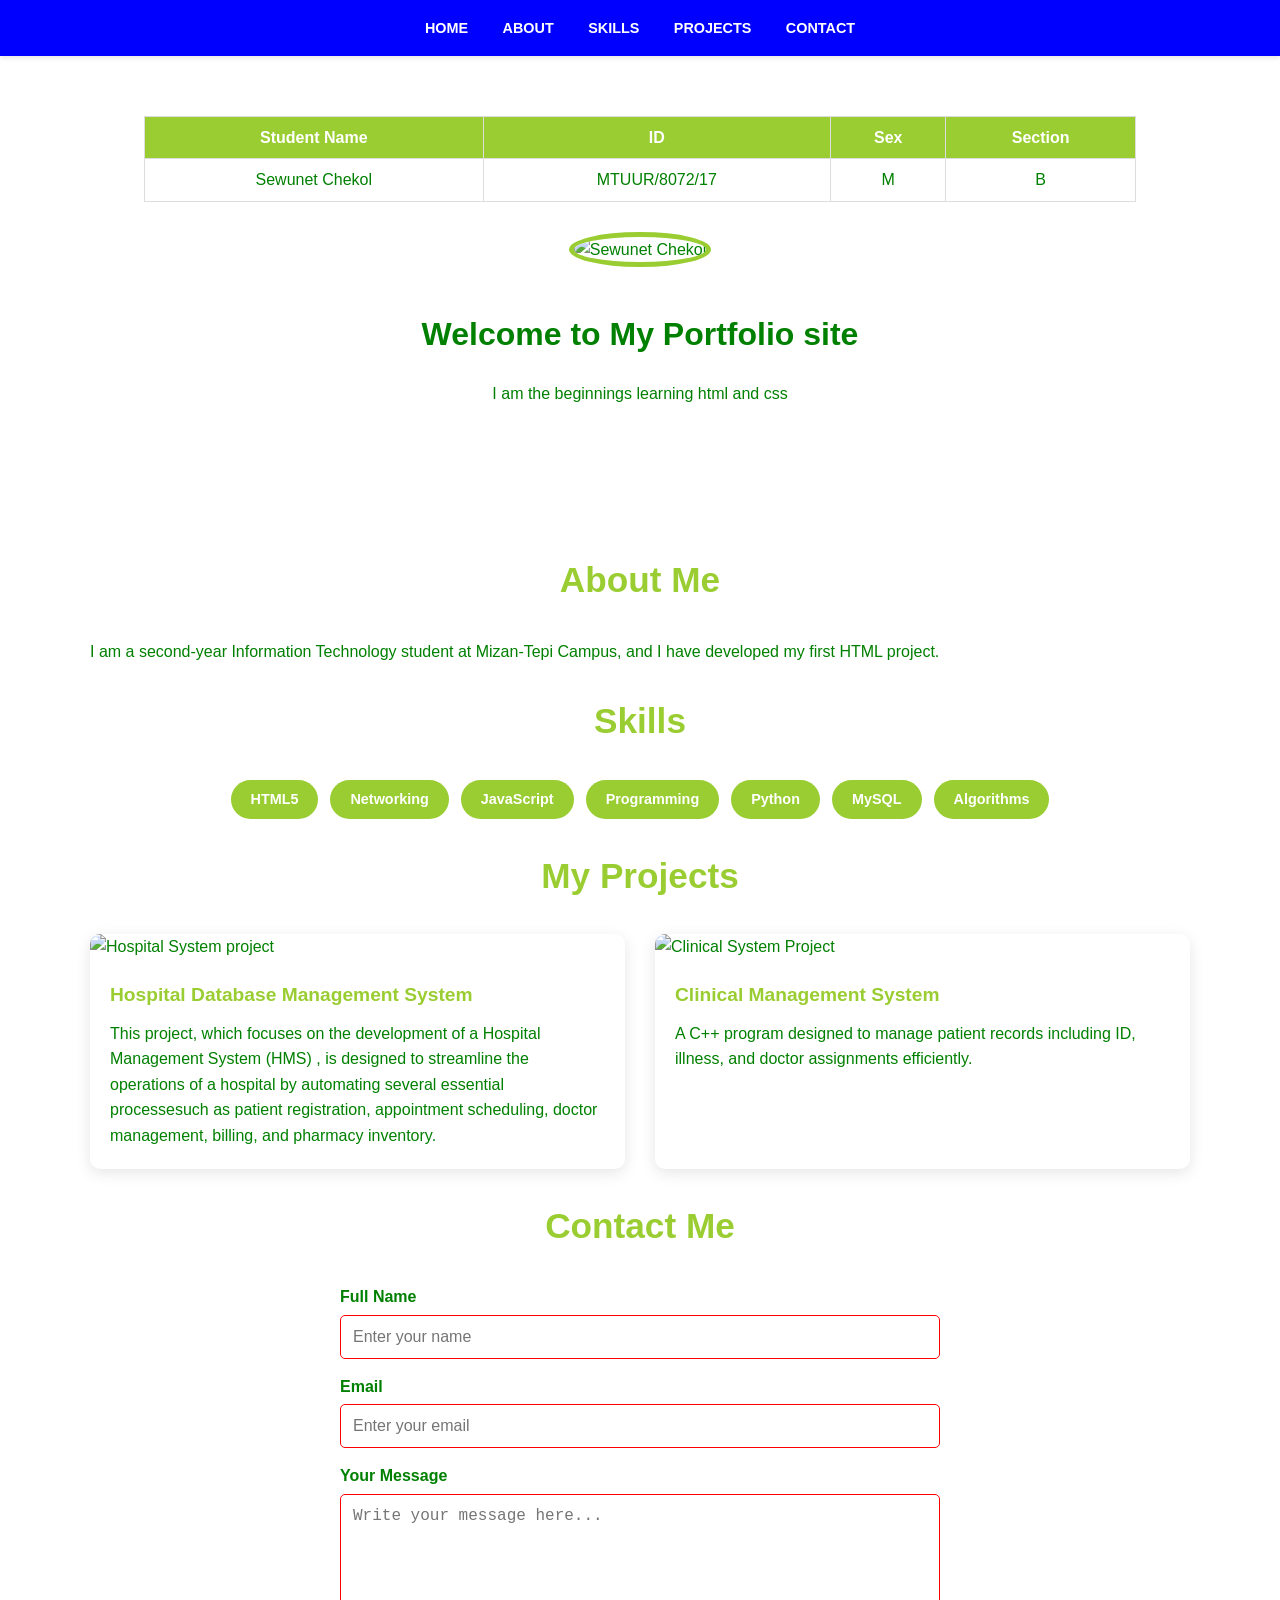
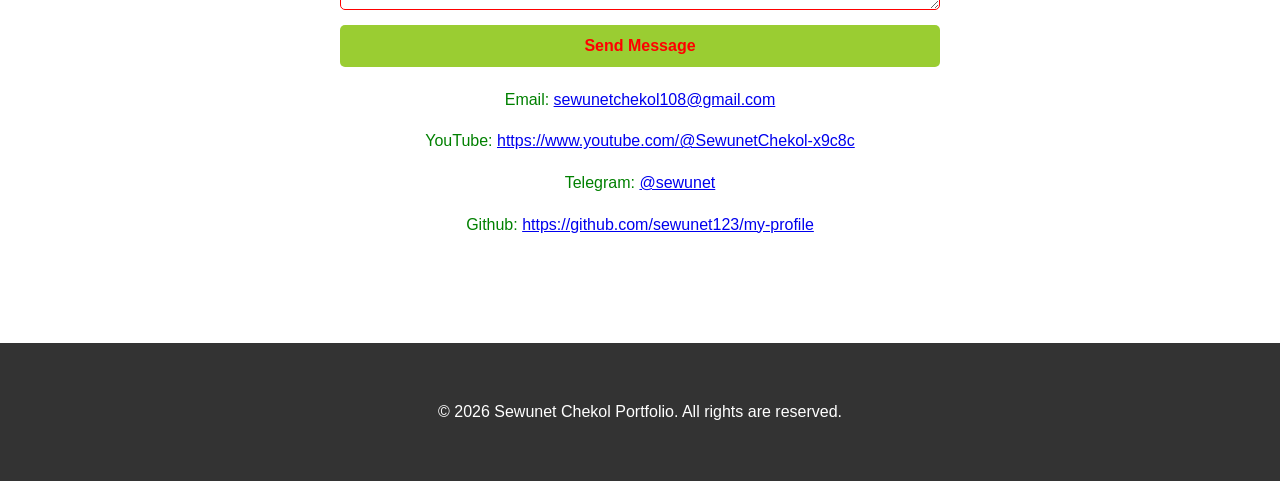
==== list.html @ 6b033324 "Add files via upload" ====
<!DOCTYPE html>
<html>

<head>
  <meta charset="UTF-8">
  <meta name="viewport" content="width=device-width, initial-scale=1">
  <title> my personal portfolio </title>
  <link rel="stylesheet" href="style.css">
</head>
<body>
  <nav>
    <a href="#  home">Home</a>
    <a href="#about">About</a>
    <a href="#skills">Skills</a>
    <a href="#projects">Projects</a>
    <a href="#contact">Contact</a>
  </nav>
  <header id="home">
    <table>
      <tr>
        <th>Student Name</th>
        <th>ID</th>
        <th>Sex</th>
        <th>Section</th>
      </tr>
      <tr>
        <td>Sewunet Chekol</td>
        <td>MTUUR/8072/17</td>
        <td>M</td>
        <td>B</td>
      </tr>
    </table>
    
    <img src="nn.jpg" alt="Sewunet Chekol" class="profile-img" />
    <h1>Welcome to My Portfolio site</h1>
    <p>I am the beginnings learning html and css </p>
  </header>
  
  <div class="container">
    <section id="about">
      <h2>About Me</h2
      <p>  I am a second-year Information Technology student at Mizan-Tepi Campus, and I have developed my first HTML project.
      </p>
    </section>
    
    <section id="skills">
      <h2>Skills</h2>
      <div class="skills-grid">
        <span class="skill-badge">HTML5</span>
        <span class="skill-badge">Networking</span>
        <span class="skill-badge">JavaScript</span>
        <span class="skill-badge">Programming</span>
        <span class="skill-badge">Python</span>
        <span class="skill-badge">MySQL</span>
        <span class="skill-badge">Algorithms</span>
      </div>
    </section>
    
    <section id="projects">
      <h2>My Projects</h2>
      <div class="project-grid">
        <figure>
          <img src="tt.jpg" alt="Hospital System project" class="project-img" />
          <figcaption>
            <strong>Hospital Database Management System</strong>
            This project, which focuses on the development of a Hospital Management System
            (HMS) , is designed to streamline the operations of a hospital by automating several
            essential processesuch as patient registration, appointment scheduling, doctor
            management, billing, and pharmacy inventory.
            
          </figcaption>
        </figure>
        <figure>
          <img src="1" alt="Clinical System Project " class="project-img" />
          <figcaption>
            <strong>Clinical Management System</strong>
            A C++ program designed to manage patient records including ID, illness, and doctor assignments efficiently.
          </figcaption>
        </figure>
      </div>
    </section>
    
    <section id="contact">
      <h2>Contact Me</h2>
      <form class="contact-form">
        <div class="input-group">
          <label>Full Name</label>
          <input type="text" placeholder="Enter your name" required />
        </div>
        <div class="input-group">
          <label>Email</label>
          <input type="email" placeholder="Enter your email" required />
        </div>
        <div class="input-group">
          <label>Your Message</label>
          <textarea rows="5" placeholder="Write your message here..."></textarea>
        </div>
        <button type="submit">Send Message</button>
      </form>

<div style="text-align: center; margin-top: 20px;">
        <p>Email: <a href="sewunetchekol108@gmail.com">sewunetchekol108@gmail.com</a></p>
        <p>YouTube: <a href="https://www.youtube.com/@SewunetChekol-x9c8c">https://www.youtube.com/@SewunetChekol-x9c8c</a></p>
        <p> Telegram: <a href="@sewunet">@sewunet</a></p>
        <p>Github: <a href="https://github.com/sewunet123/my-profile">https://github.com/sewunet123/my-profile</a></p>
      </div>
    </section>
  </div>

  <footer>
    <p>&copy; 2026 Sewunet Chekol Portfolio. All rights are reserved.</p>
  </footer>

</body>
</html>
---- style.css ----
* {
      box-sizing: border-box;
      scroll-behavior: smooth;
    }
    body {
      font-family: 'Segoe UI', Tahoma, Geneva, Verdana, sans-serif;
      margin: 0;
      line-height: 1.6;
      color: green; 
      background-color: white;
    }

    
    nav {
      background: blue; 
      padding: 15px;
      position: sticky;
      top: 0;
      z-index: 1000;
      text-align: center;
      box-shadow: 0 2px 5px rgba(0,0,0,0.1);
    }
    nav a {
      color: white;
      margin: 0 15px;
      text-decoration: none;
      font-weight: 600;
      text-transform: uppercase;
      font-size: 0.9rem;
      transition: 0.3s;
    }
    nav a:hover {
      color: green;
    }

    
    header {
      padding: 60px 20px;
      text-align: center;
      background: white;
    }
    table {
      width: 80%;
      margin: 0 auto 30px;
      border-collapse: collapse;
      background: white;
    }
    th, td {
      border: 1px solid #ddd;
      padding: 8px;
      text-align: center;
    }
    th {
      background-color: yellowgreen;
      color: white;
    }
.profile-img {
      width: 220px;
      height: 220px;
      border-radius: 50%;
      border: 5px solid yellowgreen;
      object-fit: cover;
      margin-bottom: 20px;
    }
    .container {
      width: 90%;
      max-width: 1100px;
      margin: auto;
      padding: 40px 0;
    }
    h2 {
      font-size: 2.2rem;
      text-align: center;
      margin-bottom: 30px;
      color: yellowgreen;
    }
    .skills-grid {
      display: flex;
      flex-wrap: wrap;
      justify-content: center;
      gap: 12px;
    }
    .skill-badge {
      background: yellowgreen;
      color: white;
      padding: 8px 20px;
      border-radius: 20px;
      font-weight: bold;
      font-size: 0.9rem;
    }
    .project-grid {
      display: grid;
      grid-template-columns: repeat(auto-fit, minmax(300px, 1fr));
      gap: 30px;
    }
    figure {
      margin: 0;
      border-radius: 10px;
      overflow: hidden;
      background: white;
      box-shadow: 0 4px 15px rgba(0,0,0,0.1);
      transition: transform 0.3s;
    }
    figure:hover {
      transform: translate(-5px);
    }
    .project-img {
      width: 100%;
      height: 200px;
      object-fit: cover;
    }
    figcaption {
      padding: 20px;
    }
    figcaption strong {
      display: block;
      color: yellowgreen;
      font-size: 1.2rem;
      margin-bottom: 10px;
    }
    .contact-form {
      max-width: 600px;
      margin: 0 auto;
      display: flex;
      flex-direction: column;
      gap: 15px;
    }
    .input-group {
      display: flex;
      flex-direction: column;
    }
    label {
      font-weight: bold;
      margin-bottom: 5px;
    }
    input, textarea {
      padding: 12px;
      border: 1px solid red;
      border-radius: 5px;
      font-size: 1rem;
    }
    button {
      background: yellowgreen;
      color: red;
      padding: 12px;
      border: none;
      border-radius: 5px;
      font-weight: bold;
      cursor: pointer;
      font-size: 1rem;
    }
    button:hover {
      background: blue;
    }
    footer {
      text-align: center;
      padding: 40px;
      background: #333;
      color: white;
      margin-top: 50px;
    }
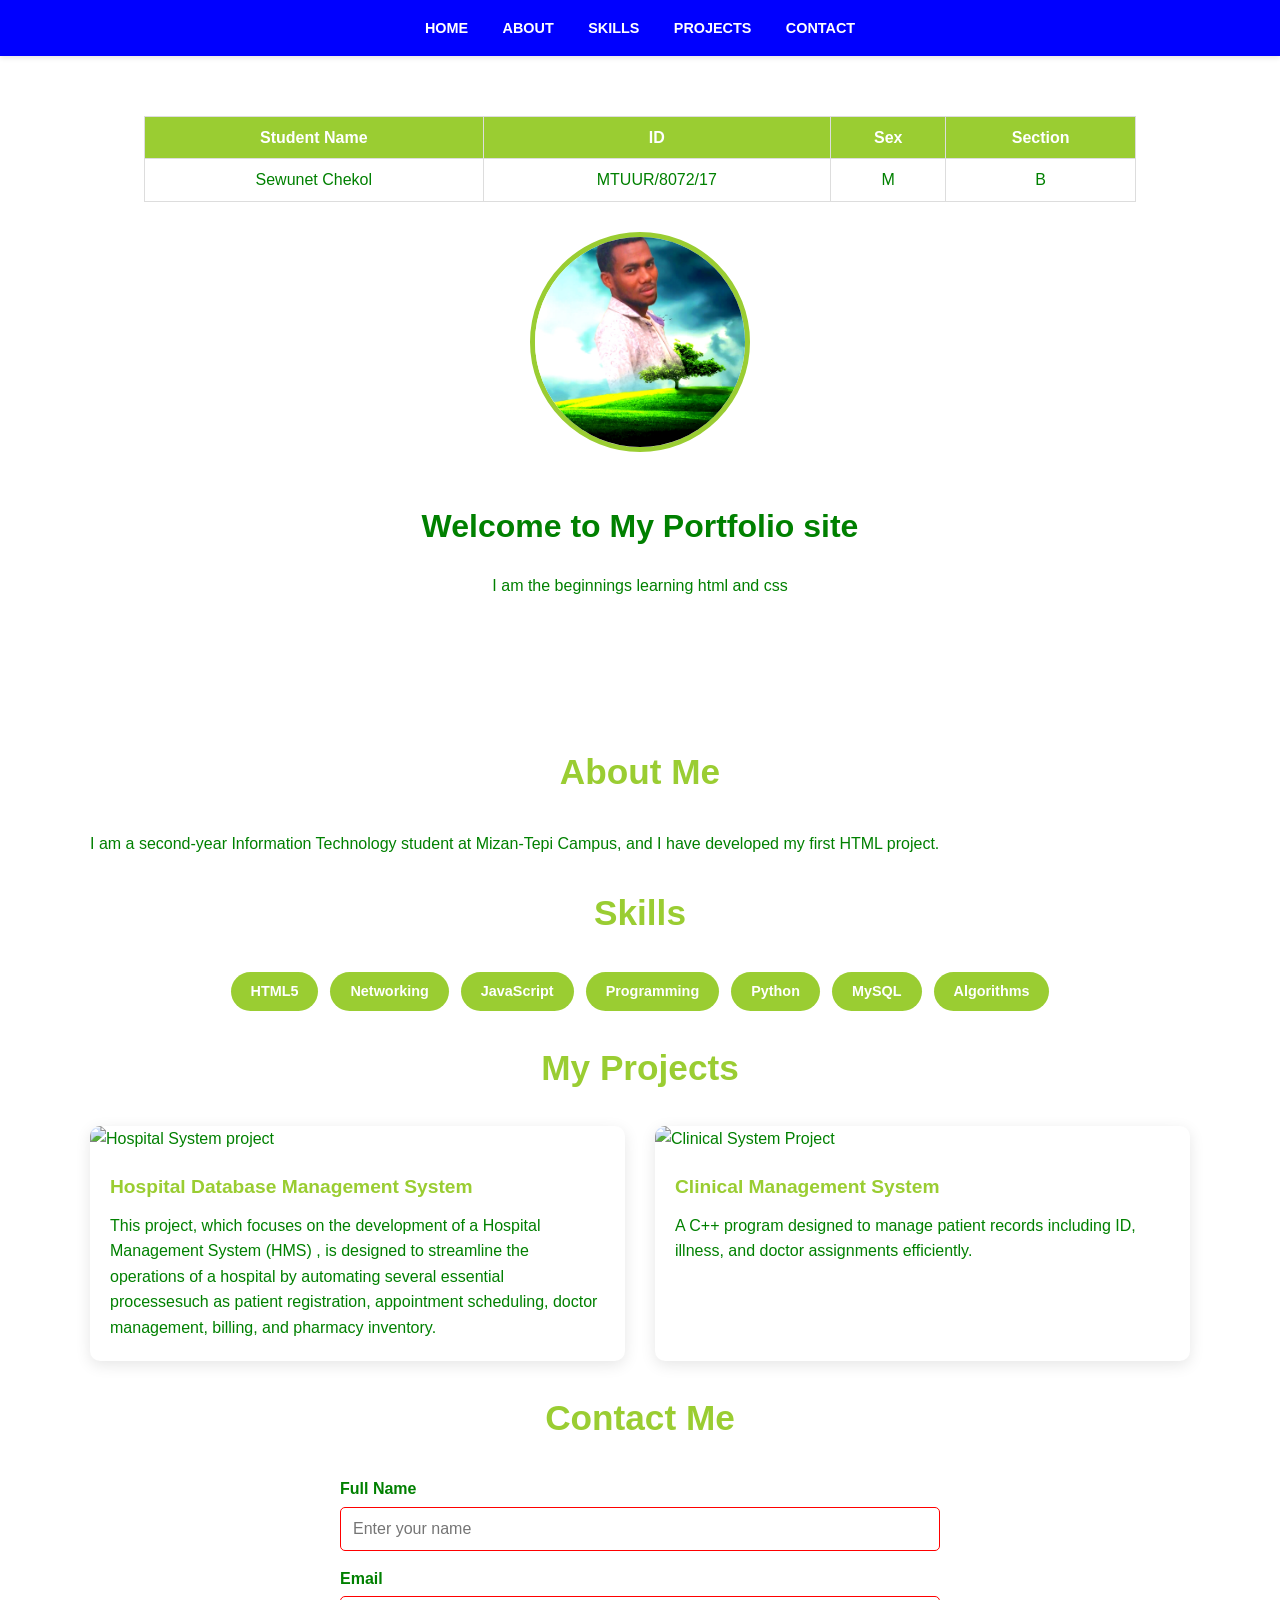
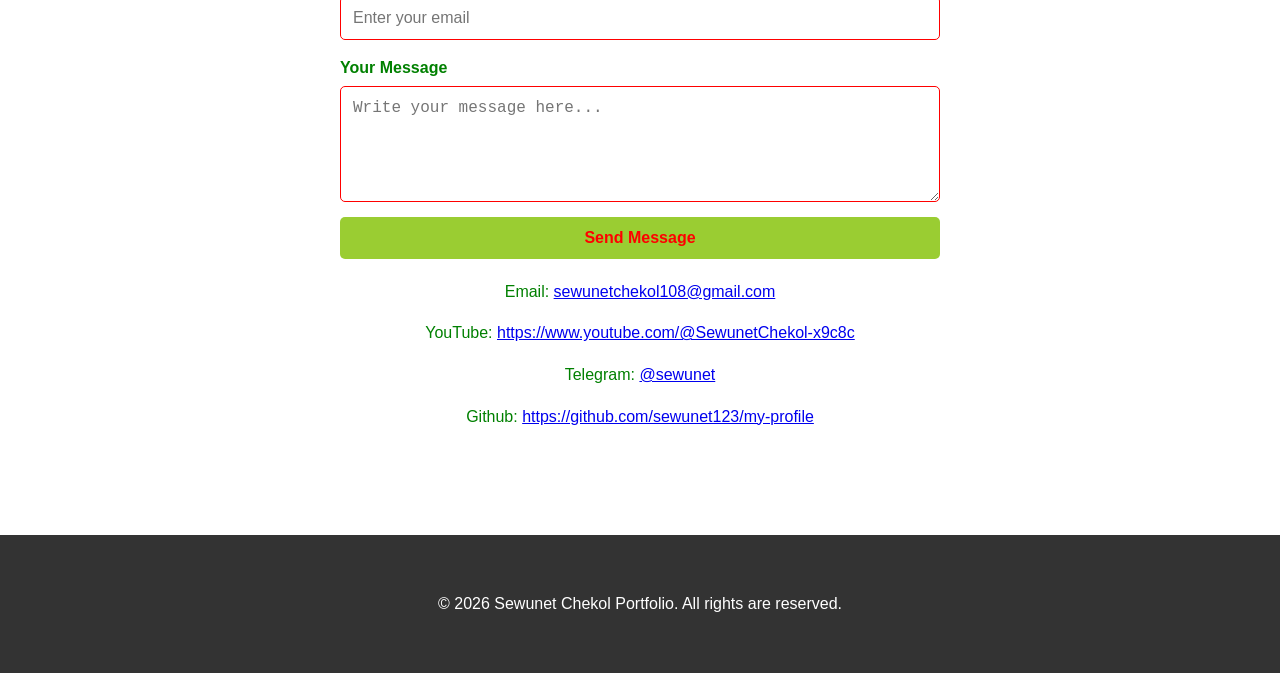
==== commit 3c1740f9: "Update list.html" ====
--- a/list.html
+++ b/list.html
@@ -9,7 +9,7 @@
 </head>
 <body>
   <nav>
-    <a href="#  home">Home</a>
+    <a href="#home">Home</a>
     <a href="#about">About</a>
     <a href="#skills">Skills</a>
     <a href="#projects">Projects</a>
